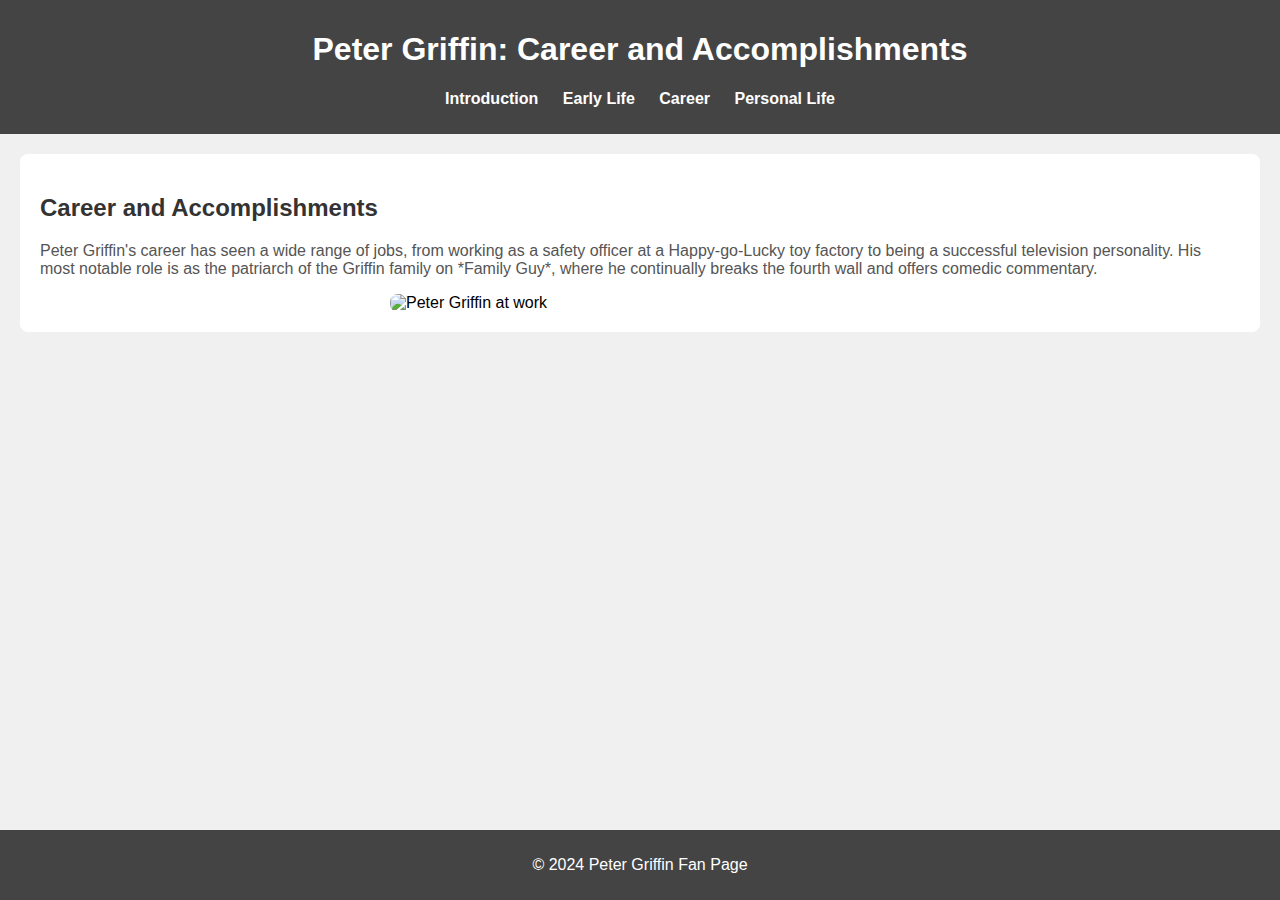
==== career.html @ 0dce5f44 "fedg" ====
<!DOCTYPE html>
<html lang="en">
<head>
    <meta charset="UTF-8">
    <meta name="viewport" content="width=device-width, initial-scale=1.0">
    <title>Peter Griffin - Career</title>
    <link rel="stylesheet" href="styles.css">
</head>
<body>
    <header>
        <h1>Peter Griffin: Career and Accomplishments</h1>
        <nav>
            <ul>
                <li><a href="index.html">Introduction</a></li>
                <li><a href="early-life.html">Early Life</a></li>
                <li><a href="career.html">Career</a></li>
                <li><a href="personal-life.html">Personal Life</a></li>
            </ul>
        </nav>
    </header>

    <section id="career">
        <h2>Career and Accomplishments</h2>
        <p>Peter Griffin's career has seen a wide range of jobs, from working as a safety officer at a Happy-go-Lucky toy factory to being a successful television personality. His most notable role is as the patriarch of the Griffin family on *Family Guy*, where he continually breaks the fourth wall and offers comedic commentary.</p>
        <img src="images/peter-job.jpg" alt="Peter Griffin at work">
    </section>

    <footer>
        <p>&copy; 2024 Peter Griffin Fan Page</p>
    </footer>
</body>
</html>
---- styles.css ----
/* General Styles */
body {
    font-family: Arial, sans-serif;
    margin: 0;
    padding: 0;
    background-color: #f0f0f0;
}

header {
    background-color: #444;
    color: white;
    padding: 10px 0;
    text-align: center;
}

header h1 {
    font-size: 2em;
}

nav ul {
    list-style-type: none;
    padding: 0;
}

nav ul li {
    display: inline;
    margin: 0 10px;
}

nav ul li a {
    color: white;
    text-decoration: none;
    font-weight: bold;
}

footer {
    background-color: #444;
    color: white;
    text-align: center;
    padding: 10px 0;
    position: fixed;
    bottom: 0;
    width: 100%;
}

/* Page Content */
section {
    margin: 20px;
    padding: 20px;
    background-color: white;
    border-radius: 8px;
}

section h2 {
    font-size: 1.5em;
    color: #333;
}

section p {
    font-size: 1em;
    color: #555;
}

section img {
    width: 100%;
    max-width: 500px;
    margin-top: 20px;
    border-radius: 8px;
    display: block;
    margin: 0 auto;
}
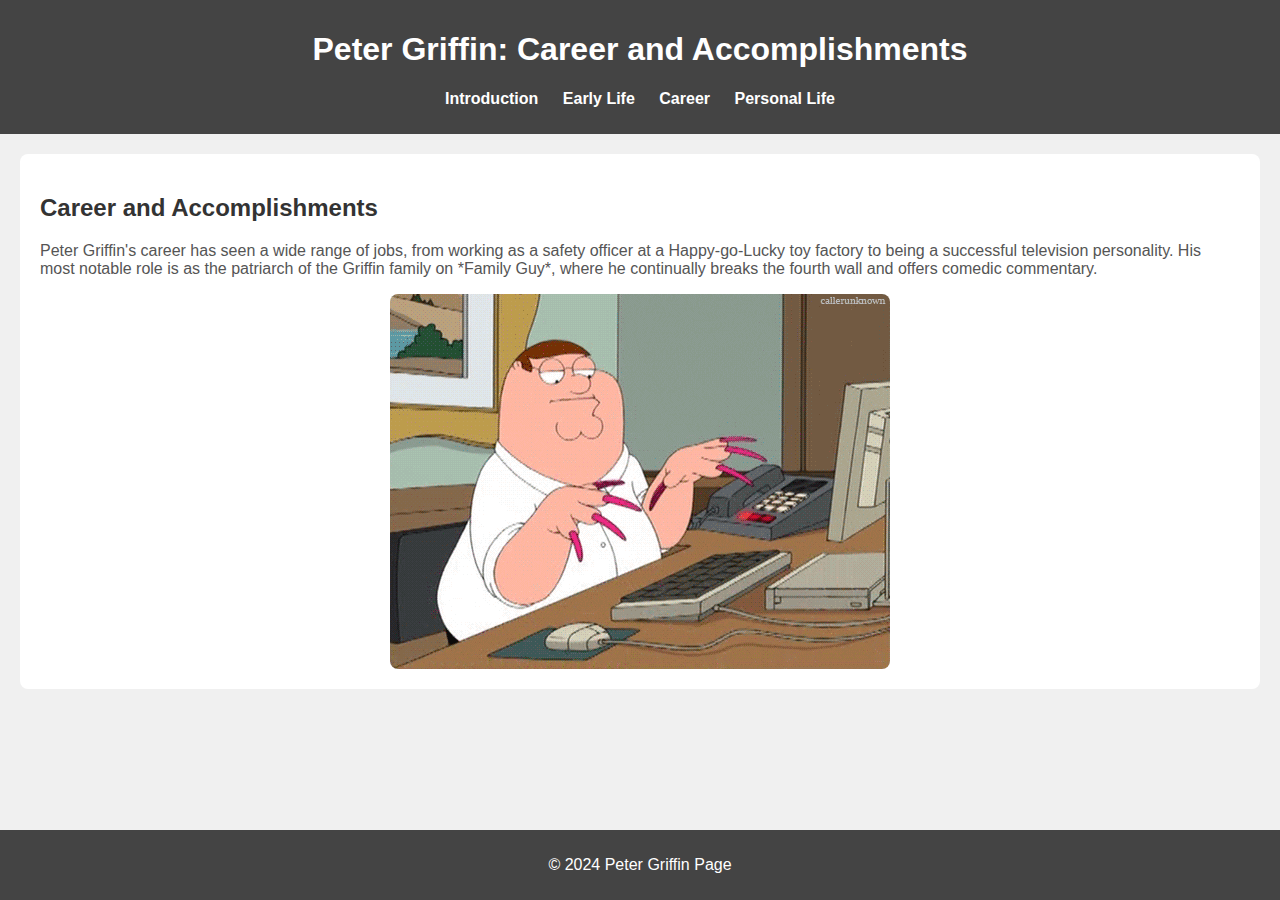
==== commit 7b6bf1b5: "f" ====
--- a/career.html
+++ b/career.html
@@ -22,11 +22,11 @@
     <section id="career">
         <h2>Career and Accomplishments</h2>
         <p>Peter Griffin's career has seen a wide range of jobs, from working as a safety officer at a Happy-go-Lucky toy factory to being a successful television personality. His most notable role is as the patriarch of the Griffin family on *Family Guy*, where he continually breaks the fourth wall and offers comedic commentary.</p>
-        <img src="images/peter-job.jpg" alt="Peter Griffin at work">
+        <img src="images/peter-job.png" alt="Peter Griffin at work">
     </section>
 
     <footer>
-        <p>&copy; 2024 Peter Griffin Fan Page</p>
+        <p>&copy; 2024 Peter Griffin Page</p>
     </footer>
 </body>
 </html>
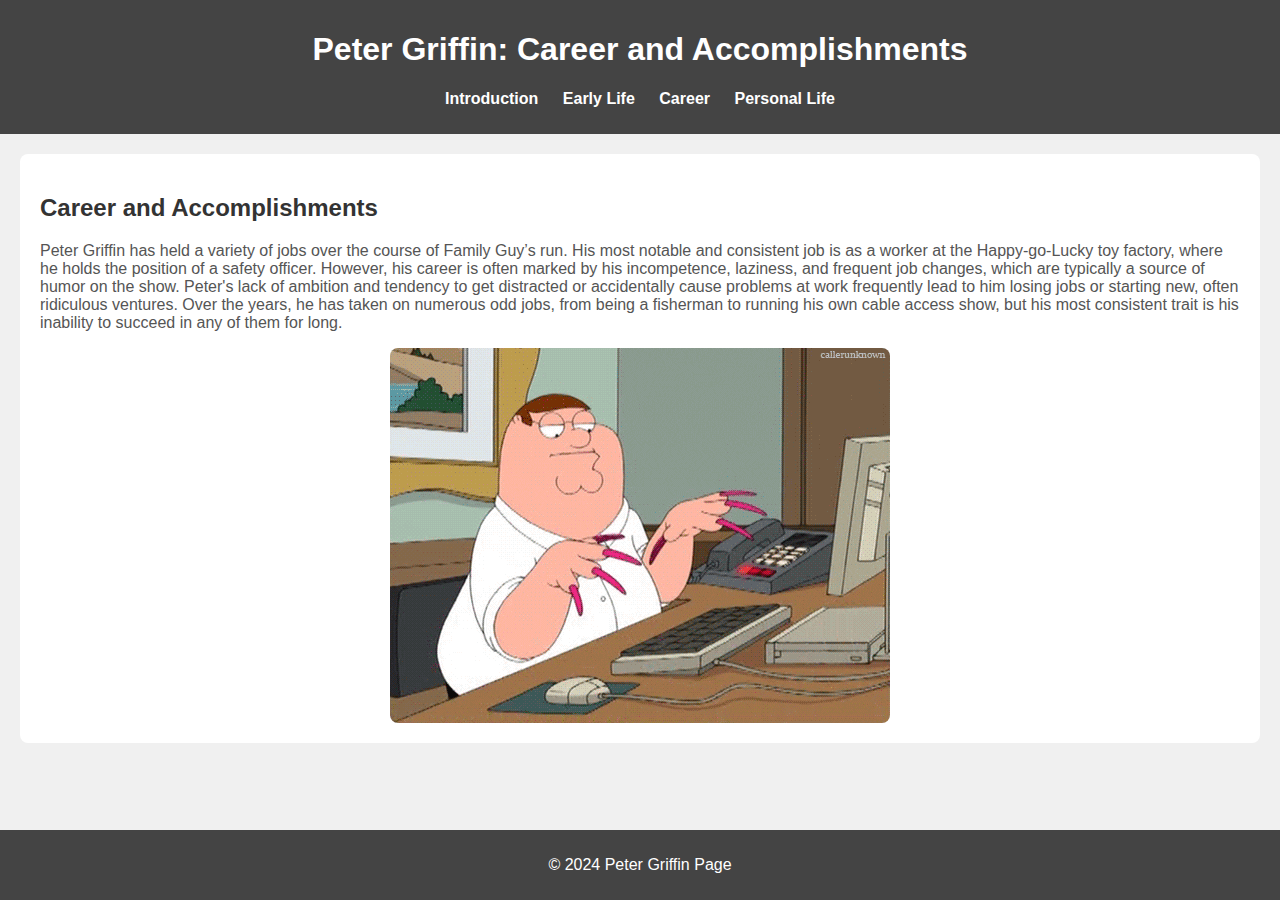
==== commit f21092f1: "d" ====
--- a/career.html
+++ b/career.html
@@ -21,7 +21,7 @@
 
     <section id="career">
         <h2>Career and Accomplishments</h2>
-        <p>Peter Griffin's career has seen a wide range of jobs, from working as a safety officer at a Happy-go-Lucky toy factory to being a successful television personality. His most notable role is as the patriarch of the Griffin family on *Family Guy*, where he continually breaks the fourth wall and offers comedic commentary.</p>
+        <p>Peter Griffin has held a variety of jobs over the course of Family Guy’s run. His most notable and consistent job is as a worker at the Happy-go-Lucky toy factory, where he holds the position of a safety officer. However, his career is often marked by his incompetence, laziness, and frequent job changes, which are typically a source of humor on the show. Peter's lack of ambition and tendency to get distracted or accidentally cause problems at work frequently lead to him losing jobs or starting new, often ridiculous ventures. Over the years, he has taken on numerous odd jobs, from being a fisherman to running his own cable access show, but his most consistent trait is his inability to succeed in any of them for long.</p>
         <img src="images/peter-job.png" alt="Peter Griffin at work">
     </section>
 
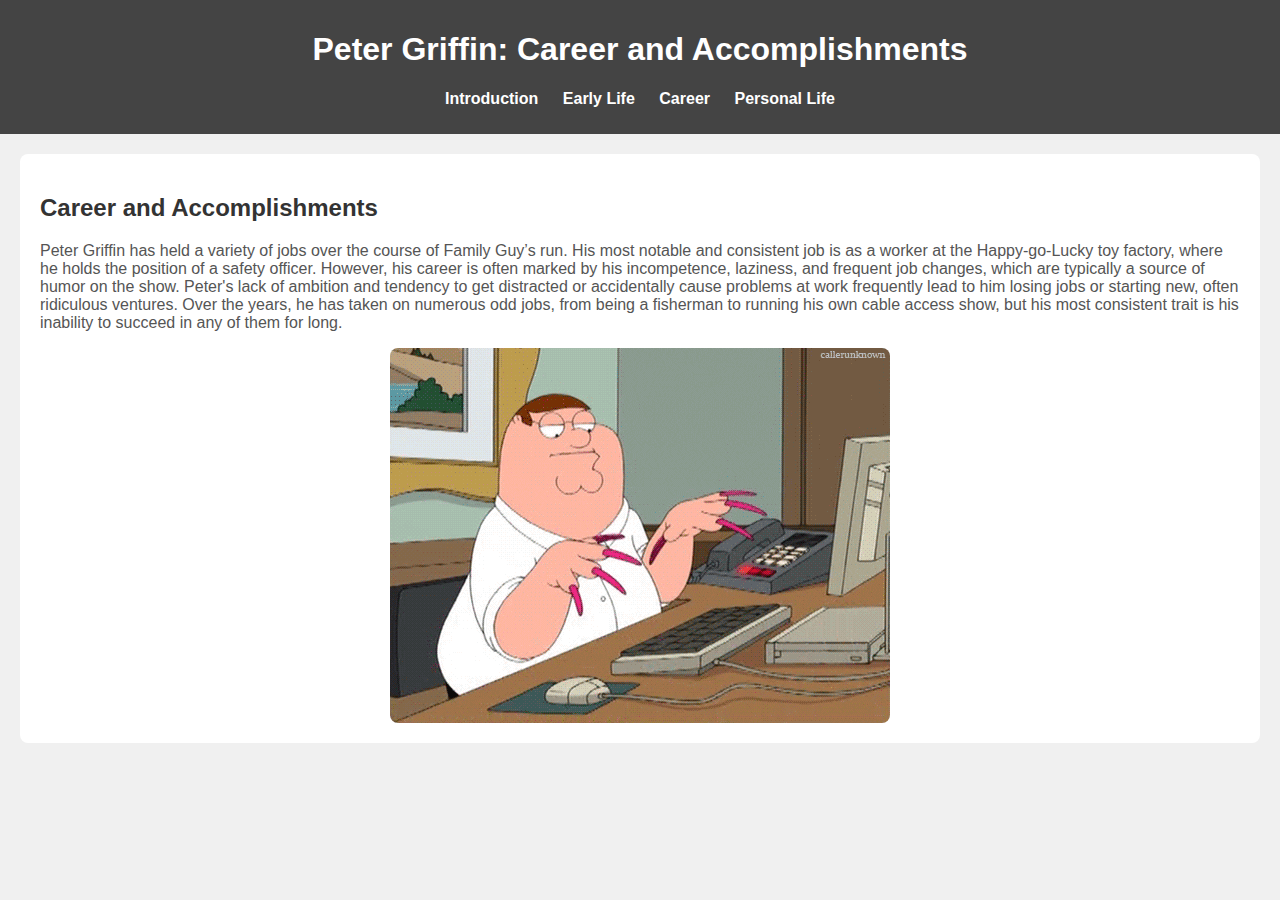
==== commit 4f266821: "L bozo" ====
--- a/career.html
+++ b/career.html
@@ -25,8 +25,6 @@
         <img src="images/peter-job.png" alt="Peter Griffin at work">
     </section>
 
-    <footer>
-        <p>&copy; 2024 Peter Griffin Page</p>
-    </footer>
+
 </body>
 </html>
